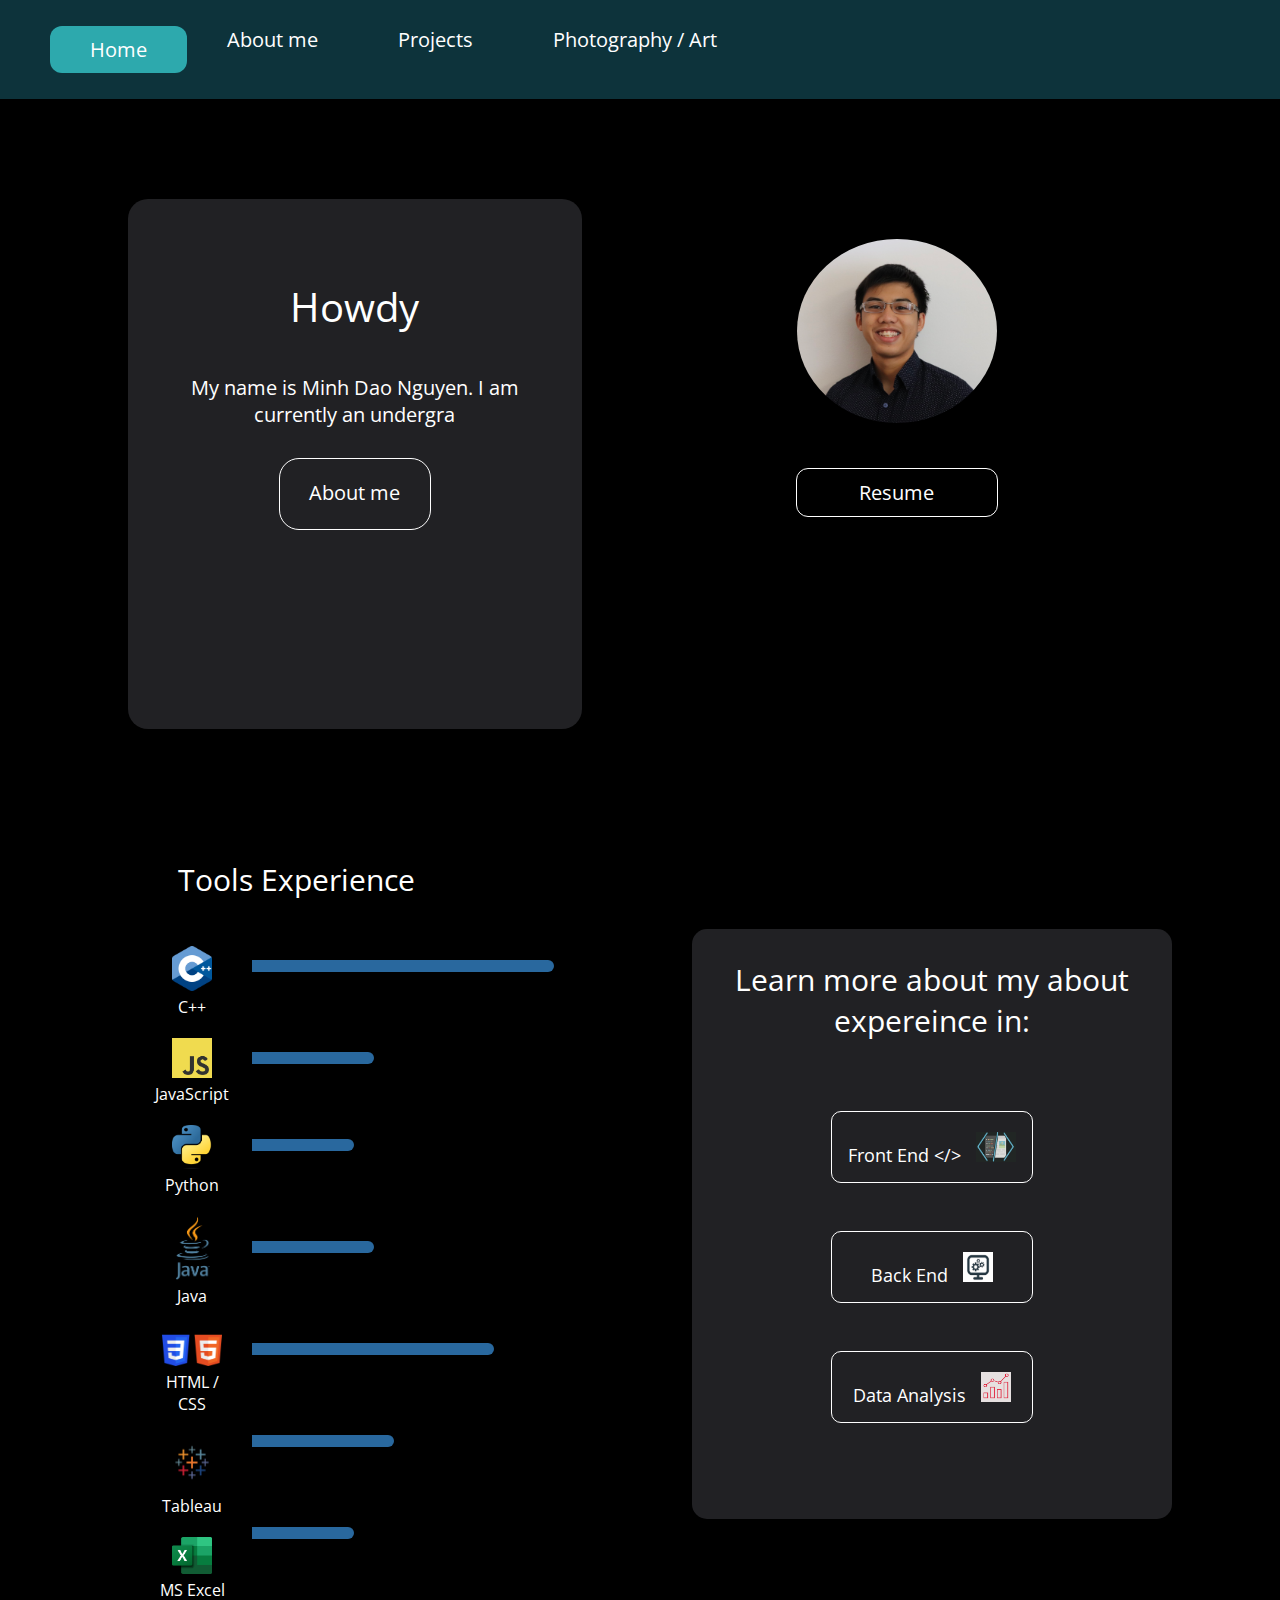
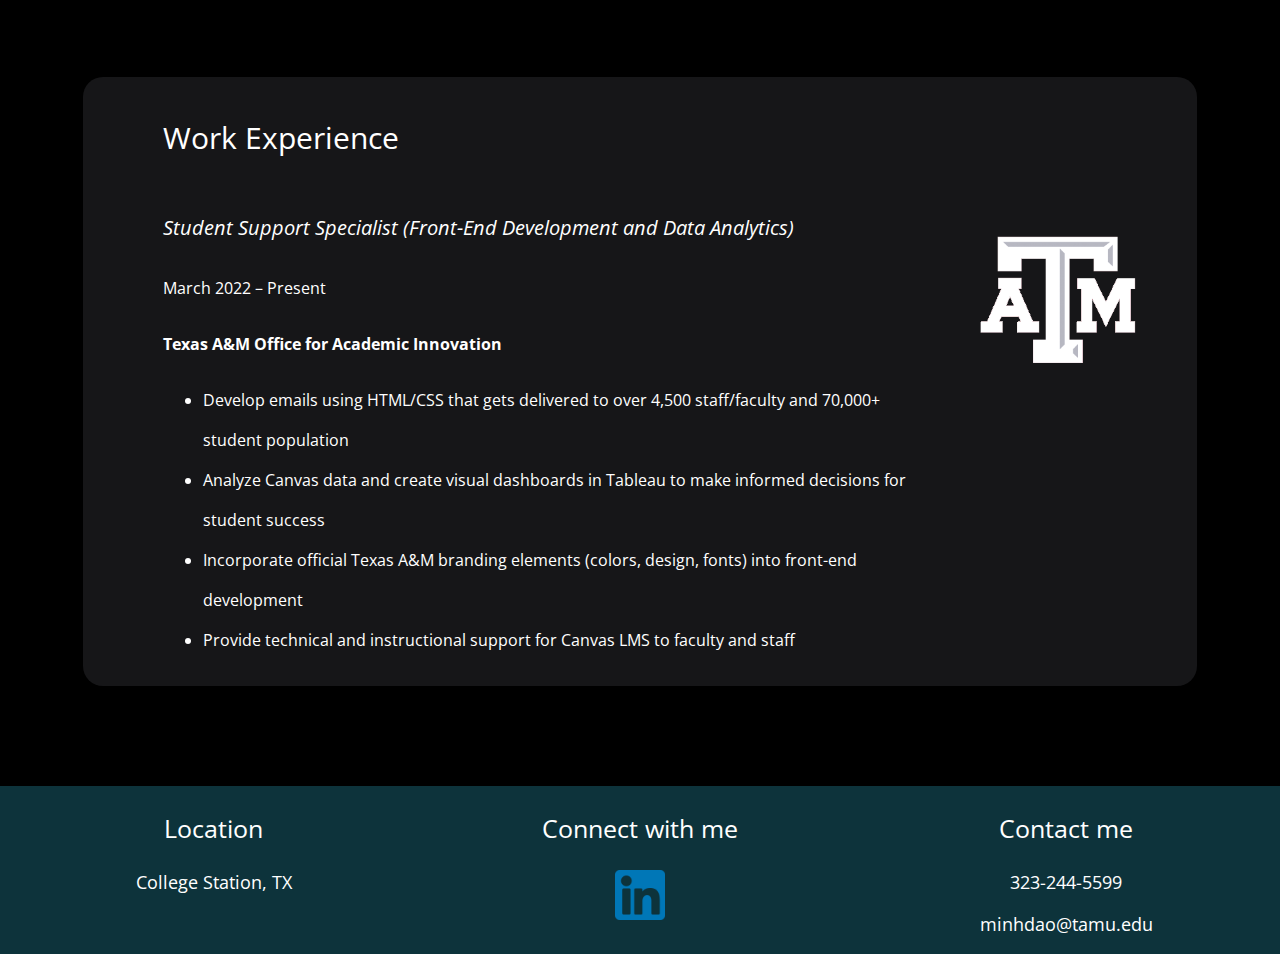
==== index.html @ d8e85e6c "big update" ====
<!DOCTYPE html>

<head>
    <link href='https://fonts.googleapis.com/css?family=Open Sans' rel='stylesheet'>
    <link rel="stylesheet" href="style.css">

</head>

<body onload="typeText()">
    <div id="nav-container">
        <nav id="navBar">
            <ul id="navLi-container">
                <li class="nav-li current-page"><a class="atr-style" href="">Home</a></li>
                <li class="nav-li"><a class="atr-style" href="About me/aboutME.html">About me</a></li>
                <li class="nav-li"><a class="atr-style" href="Projects/projects.html">Projects</a></li>
                <li class="nav-li"><a class="atr-style" href="Photography/gallery.html">Photography / Art</a></li>
            </ul>
        </nav>
    </div>
    <div class="empty-space">
    </div>
    <div id="bodyMain-container">
        <div class="center-div">
            <div id="aboutMe-container">
                <div class="aboutMe-cont1">
                    <div id="aboutMe-text">
                        <p class="title-style1 reveal-typeText">Howdy</p>
                        <p class="aboutMe-text reveal-typeText">My name is Minh Dao Nguyen. I am currently an
                            undergraduate
                            student at Texas A&M
                            University
                            studying Computer Science. I have a passion for building cool things and solving problems.
                        </p>
                    </div>
                    <div id="aboutMe-button-cont" class="reveal-afterTypeText">
                        <div id="aboutMe-button" class="reveal-afterTypeText">
                            <a class="reveal-afterTypeText aboutMe-link" href="About me/aboutME.html">
                                About me
                            </a>
                        </div>
                    </div>
                </div>
                <div class="aboutMe-cont2">
                    <img id="face-photo" src="logo/face-photo.png">
                    <div class="center-div">
                        <div id="resume-button-cont">
                            <a class="resume-button" href="Doc/Resume - Minh Dao Nguyen.pdf"> Resume</a>
                        </div>
                    </div>
                </div>
            </div>
        </div>

        <div class="empty-space">
        </div>

        <div id="skill-container">
            <div class="skill-cont1">
                <p id="skill-title" class="title-style2 reveal"> Tools Experience
                </p>
                <div id="lang-chart-cont">
                    <div id="logo-container">
                        <ul class="lang-list">
                            <li>
                                <div class="logo-cont reveal">
                                    <a>
                                        <img src="logo/c++-logo.png" id="cPlus-img" class="lang-logo "><br>
                                        C++
                                    </a>
                                </div>
                            </li>
                            <li>
                                <div class="logo-cont reveal">
                                    <a>
                                        <img src="logo/JS-logo.png" id="js-img" class="lang-logo">
                                        <br>
                                        JavaScript
                                    </a>
                                </div>
                            </li>
                            <li>
                                <div class="logo-cont reveal">
                                    <a>
                                        <img src="logo/python-logo.png" id="python-img" class="lang-logo">
                                        <br>
                                        Python
                                    </a>
                                </div>
                            </li>
                            <li>
                                <div class="logo-cont reveal">
                                    <a>
                                        <img src="logo/java-logo.png" id="java-img" class="lang-logo">
                                        <br>
                                        Java
                                    </a>
                                </div>
                            </li>
                            <li>
                                <div class="logo-cont reveal">
                                    <a>
                                        <img src="logo/web-logo.png" id="html-img" class="lang-logo">
                                        <br>
                                        HTML / CSS
                                    </a>
                                </div>
                            </li>
                            <li>
                                <div class="logo-cont reveal">
                                    <a>
                                        <img src="logo/tableau-logo.png" id="tableau-img" class="lang-logo">
                                        <br>
                                        Tableau
                                    </a>
                                </div>
                            </li>
                            <li>
                                <div class="logo-cont reveal">
                                    <a>
                                        <img src="logo/excel-logo.png" id="python-img" class="lang-logo">
                                        <br>
                                        MS Excel
                                    </a>
                                </div>
                            </li>
                        </ul>
                    </div>
                    <div id="chart-container" class="reveal">
                        <ul class="lang-list">
                            <li>
                                <div class="chart-cont" id="c-plus">

                                </div>
                            </li>
                            <li>
                                <div class="chart-cont " id="js">

                                </div>
                            </li>
                            <li>
                                <div class="chart-cont " id="python">

                                </div>
                            </li>
                            <li>
                                <div class="chart-cont " id="java">

                                </div>
                            </li>
                            <li>
                                <div class="chart-cont " id="web">

                                </div>
                            </li>
                            <li>
                                <div class="chart-cont " id="tableau">

                                </div>
                            </li>
                            <li>
                                <div class="chart-cont " id="excel">

                                </div>
                            </li>
                        </ul>
                    </div>
                </div>
            </div>
            <div class="skill-cont2">
                <p id="skill-title" class="title-style2 reveal"> Learn more about my about
                    <br>
                    expereince in:
                </p>
                <div class="skill-button-cont reveal">
                    <div class="skills-button">
                        <a id="frontEnd-button">
                            Front End &lt;/&gt;
                        </a>
                        <img src="logo/frontend-logo.png" class="button-img" id="front-end-button">
                    </div>
                </div>
                <div class="skill-button-cont reveal">
                    <div class="skills-button">
                        <a id="backEnd-button">
                            Back End
                        </a>
                        <img src="logo/backend-logo.png" class="button-img">
                    </div>
                </div>
                <div class="skill-button-cont reveal">
                    <div class="skills-button">
                        <a id="dataEnd-button">
                            Data Analysis
                        </a>
                        <img src="logo/data-logo.png" class="button-img">
                    </div>
                </div>
            </div>
        </div>
        <div class="center-div">
            <div id="experience-container">
                <p id="experience-title" class="title-style2 reveal-typeText"> Work Experience</p>
                <div id="experience1-cont" class="reveal">
                    <div id="experience1-text">
                        <p id="job-title"> <i>Student Support Specialist (Front-End Development and Data Analytics)</i>
                        </p>
                        <p> March 2022 – Present</p>
                        <p> <b>Texas A&M Office for Academic Innovation</b></p>
                        <ul>
                            <li>Develop emails using HTML/CSS that gets delivered to over 4,500 staff/faculty
                                and 70,000+ student population</li>
                            <li>Analyze Canvas data and create visual dashboards in Tableau to make
                                informed decisions for student success</li>
                            <li>Incorporate official Texas A&M branding elements (colors, design, fonts) into
                                front-end development</li>
                            <li>Provide technical and instructional support for Canvas LMS to faculty and staff</li>
                        </ul>
                    </div>
                    <div id="experience1-img">
                        <img id="tamuLogo-img" src="logo/tamu-logo.png">
                    </div>
                </div>

            </div>
        </div>
    </div>
    <div class="empty-space">
    </div>
    <div id="footer">
        <div id="footer-location">
            <div class="footer-cont">
                <p class="footer-title">
                    Location
                </p>
                <p class="footer-text">
                    College Station, TX
                </p>
            </div>
        </div>
        <div id="footer-social">
            <div class="footer-cont">
                <p class="footer-title">
                    Connect with me
                </p>
                <a href="https://www.linkedin.com/in/minhdaonguyen/">
                    <img src="logo/linkIn-logo.png" class="footer-logo">
                </a>
            </div>
        </div>
        <div id="footer-contact">
            <div class="footer-cont">
                <p class="footer-title"> Contact me</p>
                <p class="footer-text"> 323-244-5599</p>
                <p class="footer-text"> minhdao@tamu.edu</p>
            </div>
        </div>
    </div>
    <script src="script.js"></script>

</body>
---- style.css ----
body {
    margin: 0;
    padding: 0;
    text-align: center;
    font-family: 'Open Sans';
}

#navLi-container,
#navBar {
    display: flex;
    width: 100%;
}

#navLi-container {
    float: right;
}

.nav-li {
    padding-left: 40px;
    padding-right: 40px;
    list-style: none;
}
.atr-style {
    text-decoration: none;
    color: white;
    font-size: 20px;
}

#nav-container {
    background-color: #0d333b;
    padding: 10px;
}
.current-page{
    background-color: #2da9ad;
    border-radius: 12px;
    padding-top: 10px;
    padding-bottom: 10px;
}
#bodyMain-container{
    background-color: black;
}
#footer {
    display: flex;
    justify-content: center;
    background-color: #0d333b;
}

#footer-location,
#footer-social,
#footer-contact {
    width: 33.3%;
}
.center-div{
    display: flex;
    justify-content: center;
}
.footer-cont {
    display: block;
}

.footer-title {
    font-size: 25px;
    color: white;
}

.footer-text {
    font-size: 18px;
    color: white;
}
.footer-logo{
    width: 50px;
}
#aboutMe-container {
    display: flex;
    width: 80%;
}

.aboutMe-cont1, .aboutMe-cont2 {
    width: 45%;
    padding: 40px;
    color: white;
}
.aboutMe-cont1{
    background-color: #212124	;
    width: 400px;
    border-radius: 20px;
    margin-right: 60px;
    height: 450px;
}

#aboutMe-button-cont {
    width: 100%;
    display: flex;
    justify-content: center;
}

#aboutMe-text {
    display: block;
}
.aboutMe-link{
    text-decoration: none;
    color: white;
}
#face-photo{
    border-radius: 50%;
    width: 200px;
}
.title-style1 {
    font-size: 40px;
}

.title-style2 {
    font-size: 30px;
}

.aboutMe-text {
    font-size: 20px;
}
.resume-button{
    text-decoration: none;
    font-size: 20px;
    color: white;
    
}
#resume-button-cont{
    margin-top: 40px;
    border: 1px solid white;
    border-radius: 12px;
    width: 200px;
    padding-top: 10px;
    padding-bottom: 10px;
}
.empty-space {
    width: 100%;
    height: 100px;
    background-color: black;
}

#aboutMe-button {
    display: flex;
    justify-content: center;
    padding-top: 20px;
    margin: 10px;
    width: 150px;
    height: 50px;
    font-size: 20px;
    border: 1px solid white;
    color: white;
    border-radius: 20px;
    transition: all 0.5s;
}

#aboutMe-button:hover {
    background-color: #0d333b;
    color: green;
}

#skill-container {
    display: flex;
}

.skill-cont1, .skill-cont2 {
    width: 40%;
    padding: 40px;
    padding-top: 0;
    background-color: black;
    color: white;
    text-align: center;
    display: block;
}
.skill-cont2{
    border-radius: 15px;
    background-color: #212124;
    width: 400px;
    height: 550px;
    margin-top: 100px;
    margin-left: 100px;

}
#skill-title {
    width: 100%;
}

.skills-button {
    padding-top: 20px;
    padding-bottom: 50px;
    width: 200px;
    font-size: 18px;
    border-radius: 10px;
    border: 1px solid white;
    transition: all 0.3s ease-in;
}

.skills-button:hover {
    color: #430873;
    background-color: #107d59;
    font-weight: 500;
    font-size: 20px;
    
}

.skill-button-cont {
    display: flex;
    justify-content: center;
    width: 100%;
    height: 50px;
    margin-top: 70px;
    margin-bottom: 40px;
}
.button-img{
    margin-left: 10px;
    width: 30px;
    height: 30px;
}
#front-end-button{
    width: 40px;
}
#experience-container {
    padding: 10px;
    padding-left: 80px;
    background-color:#161618;
    color: white;
    text-align: left;
    display: block;
    width: 80%;
    border-radius: 20px;

}

#experience1-cont {
    font-size: 18px;
    line-height: 40px;
    display: flex;
}

#experience1-text {
    font-size: 16px;
}

#experience1-img {
    text-align: center;
    margin-left: 20px;
}

#job-title {
    font-size: 20px;
}

#logo-container,
#chart-container {
    padding-top: 0px;
}

#tamuLogo-img {
    width: 250px;
}

#cPlus-img,
#js-img,
#python-img {
    width: 40px;
}

#java-img {
    width: 35px;
}

#html-img {
    width: 60px;
}
#tableau-img{
    width: 80px;
}
#excel-img{
    width: 30px;
}
.lang-logo {
    padding: 0px;
}

.reveal {
    transition: 0.4s;
}
.reveal.hidden {
    opacity: 0;
    visibility: hidden;
}

.reveal::after {
    content: '';
    display: block;
}

.lang-list {
    list-style: none;
    padding: 0;
    padding-left: 10px;
}

.logo-cont {
    padding-bottom: 20px;
}

#lang-chart-cont {
    display: flex;
    justify-content: left;
    padding-left: 20%;
}

.chart-cont {
    width: 300px;
    height: 10px;
    background-color: #29689e;
    padding: 1px;
    margin-top: 30px;
    margin-bottom: 80px;
    margin-left: 10px;
    border-top-right-radius: 10px;
    border-bottom-right-radius: 10px;
    transition: all 0.5 ease-in;
}
#c-plus{
    width: 300px;
}
#js{
    width: 120px;
    margin-bottom: 75px;
}
#python{
    width: 100px;
    margin-bottom: 90px;
    
}
#java{
    width: 120px;
    margin-bottom: 90px;
}
#web{
    width: 240px;
}
#tableau{
    width: 140px;
}
#excel{
    width: 100px;
}
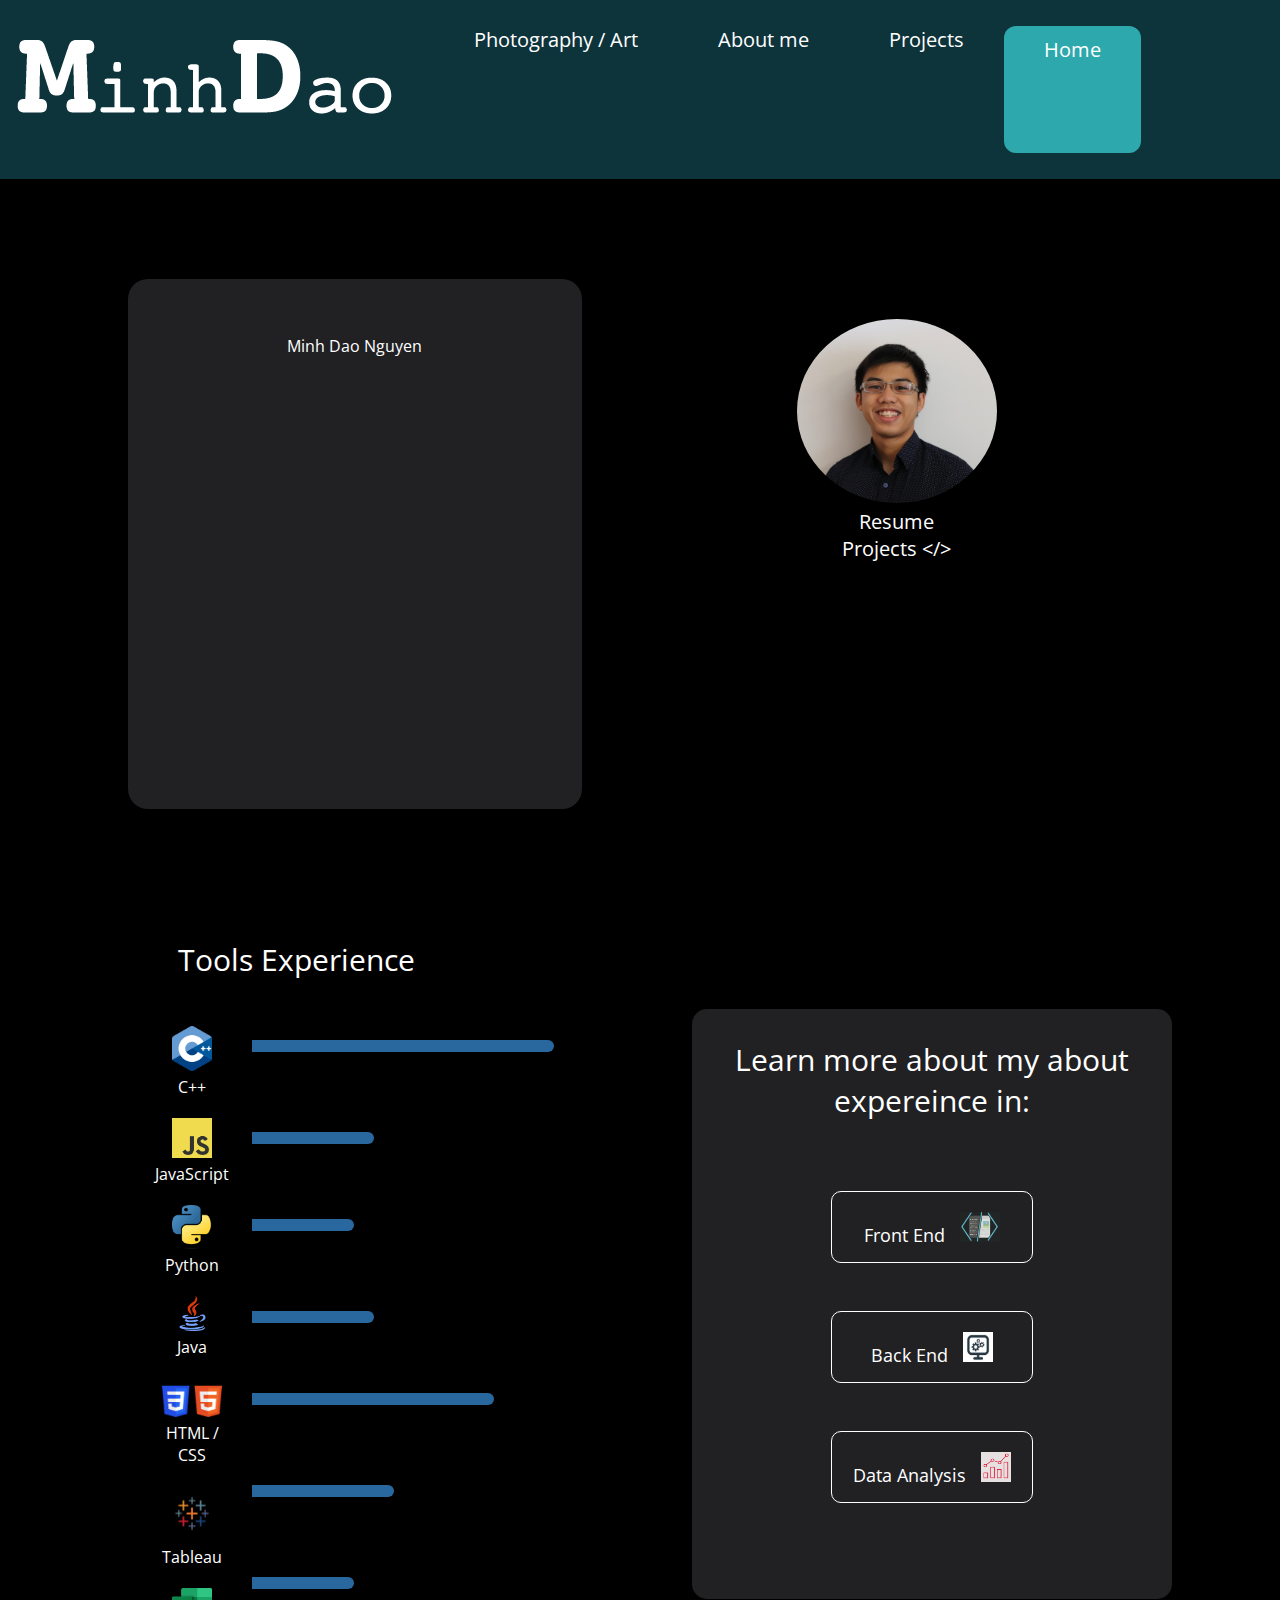
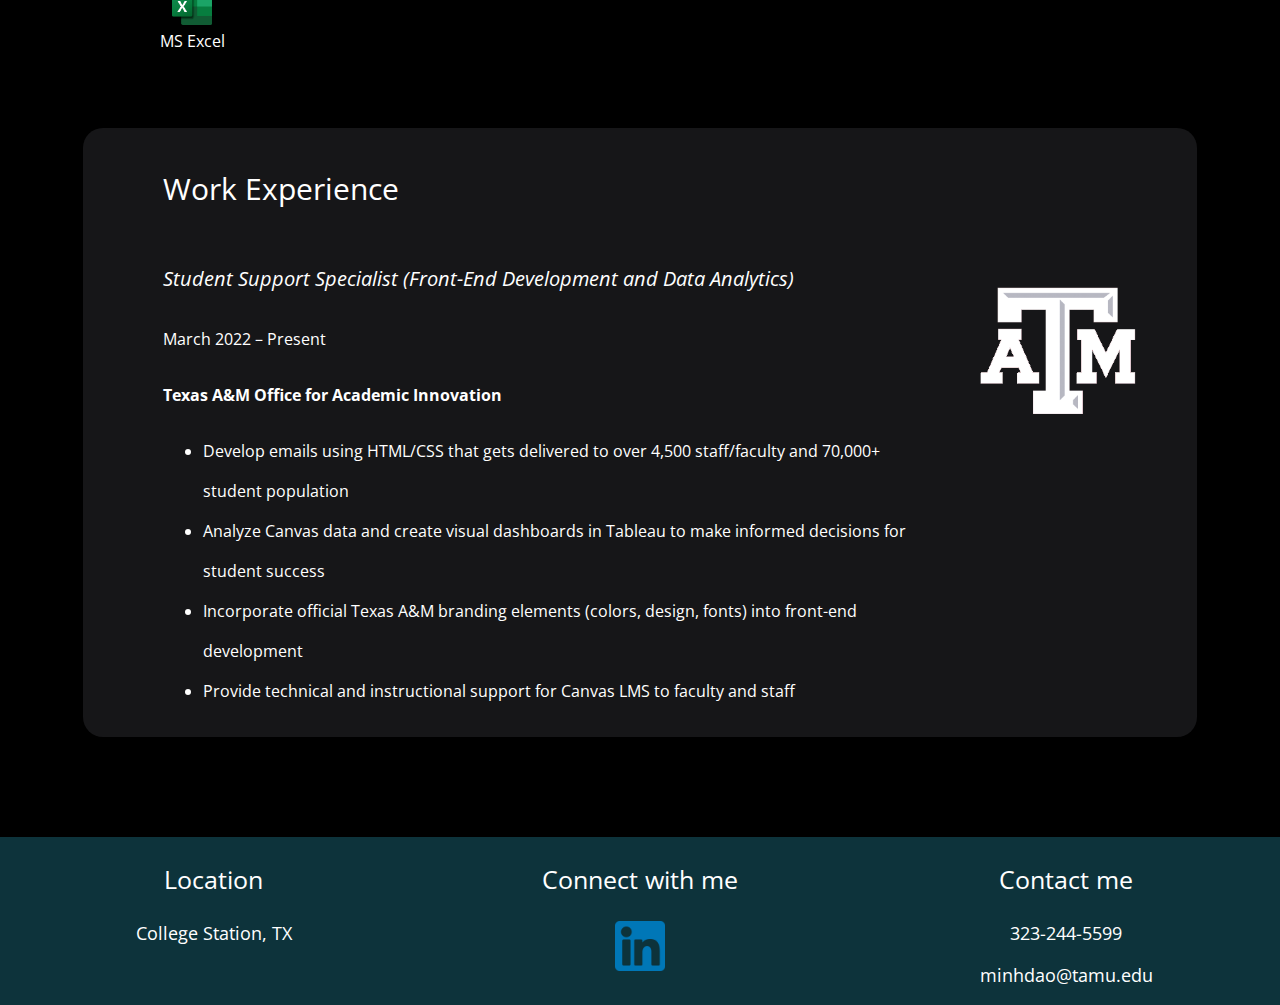
==== commit be947c3e: "Big Update" ====
--- a/index.html
+++ b/index.html
@@ -9,11 +9,14 @@
 <body onload="typeText()">
     <div id="nav-container">
         <nav id="navBar">
+            <div id="nameLogo-cont">
+                <img id="nameLogo-img" src="logo/name-logo.png">
+            </div>
             <ul id="navLi-container">
-                <li class="nav-li current-page"><a class="atr-style" href="">Home</a></li>
+                <li class="nav-li"><a class="atr-style" href="Photography/gallery.html">Photography / Art</a></li>
                 <li class="nav-li"><a class="atr-style" href="About me/aboutME.html">About me</a></li>
                 <li class="nav-li"><a class="atr-style" href="Projects/projects.html">Projects</a></li>
-                <li class="nav-li"><a class="atr-style" href="Photography/gallery.html">Photography / Art</a></li>
+                <li class="nav-li current-page"><a class="atr-style" href="">Home</a></li>
             </ul>
         </nav>
     </div>
@@ -24,27 +27,33 @@
             <div id="aboutMe-container">
                 <div class="aboutMe-cont1">
                     <div id="aboutMe-text">
-                        <p class="title-style1 reveal-typeText">Howdy</p>
-                        <p class="aboutMe-text reveal-typeText">My name is Minh Dao Nguyen. I am currently an
-                            undergraduate
-                            student at Texas A&M
-                            University
-                            studying Computer Science. I have a passion for building cool things and solving problems.
-                        </p>
-                    </div>
-                    <div id="aboutMe-button-cont" class="reveal-afterTypeText">
-                        <div id="aboutMe-button" class="reveal-afterTypeText">
-                            <a class="reveal-afterTypeText aboutMe-link" href="About me/aboutME.html">
-                                About me
+                        <p class="name-text reveal-typeText">Minh Dao Nguyen</p>
+                            <p class="reveal-typeText aboutMe-text">
+                                Texas A&M Computer Science
+                            </p>
+                            <p class="reveal-typeText aboutMe-text">
+                                Software Engineer
+                            </p>
+                            <p class="reveal-typeText aboutMe-text">
+                                Full Stack Developer
+                            </p>
+                            <p class="reveal-typeText aboutMe-text">
+                                Tools: C++, JavaScript, Tableau, HTML/CSS, Python, Java, MS Excel. 
+                            </p>
+                    </div>
+                </div>
+                <div class="aboutMe-cont2">
+                    <img id="face-photo" src="logo/face-photo.png" class="reveal-after-typeText">
+                    <div class="center-div">
+                        <div class="reveal-after-typeText resume-button-cont border-reveal">
+                            <a class="resume-button reveal-after-typeText" href="Doc/Resume - Minh Dao Nguyen.pdf"> Resume </a>
+                        </div>
+                    </div>
+                    <div class="center-div">
+                        <div class="reveal-after-typeText resume-button-cont border-reveal">
+                            <a class="reveal-after-typeText resume-button" href="Projects/projects.html">
+                                Projects &lt;/&gt;
                             </a>
-                        </div>
-                    </div>
-                </div>
-                <div class="aboutMe-cont2">
-                    <img id="face-photo" src="logo/face-photo.png">
-                    <div class="center-div">
-                        <div id="resume-button-cont">
-                            <a class="resume-button" href="Doc/Resume - Minh Dao Nguyen.pdf"> Resume</a>
                         </div>
                     </div>
                 </div>
@@ -174,7 +183,7 @@
                 <div class="skill-button-cont reveal">
                     <div class="skills-button">
                         <a id="frontEnd-button">
-                            Front End &lt;/&gt;
+                            Front End 
                         </a>
                         <img src="logo/frontend-logo.png" class="button-img" id="front-end-button">
                     </div>
--- a/style.css
+++ b/style.css
@@ -328,12 +328,11 @@
 }
 #python{
     width: 100px;
-    margin-bottom: 90px;
-    
+
 }
 #java{
     width: 120px;
-    margin-bottom: 90px;
+    margin-bottom: 70px;
 }
 #web{
     width: 240px;
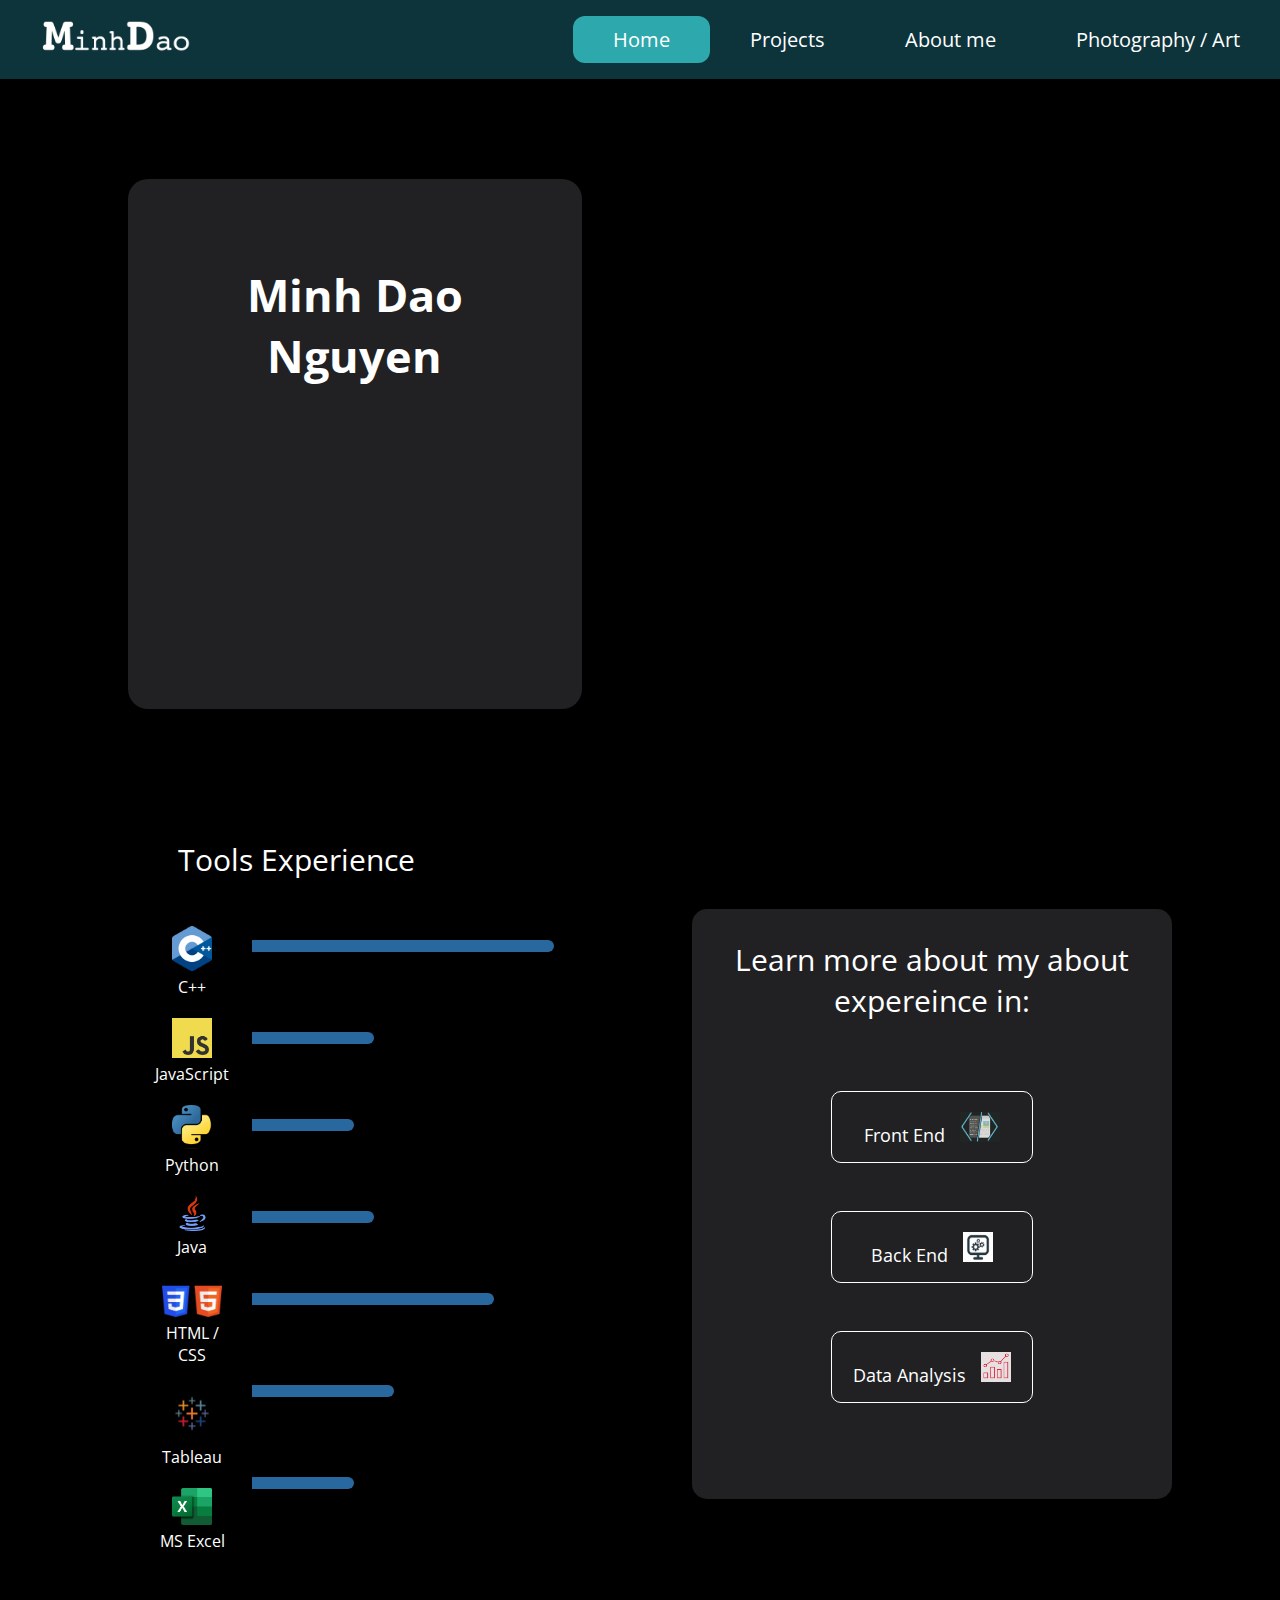
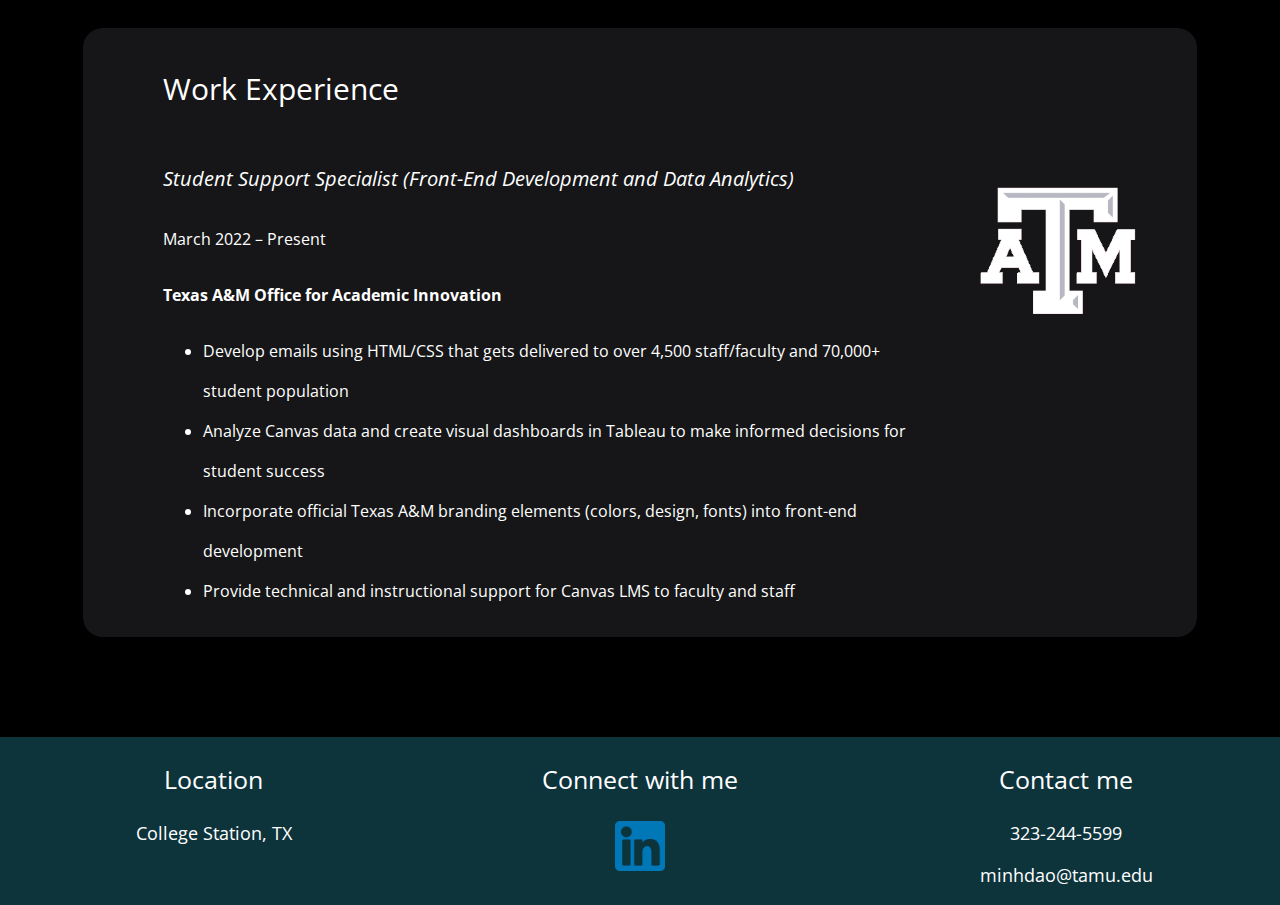
==== commit 95f2e257: "experience with different area" ====
--- a/index.html
+++ b/index.html
@@ -181,28 +181,21 @@
                     expereince in:
                 </p>
                 <div class="skill-button-cont reveal">
-                    <div class="skills-button">
-                        <a id="frontEnd-button">
-                            Front End 
+                        <a  class="skills-button" id="frontEnd-button" href="Experience/Front-end.html">
+                            Front End <img src="logo/frontend-logo.png" class="button-img" id="front-end-button">
                         </a>
-                        <img src="logo/frontend-logo.png" class="button-img" id="front-end-button">
-                    </div>
+                        
                 </div>
                 <div class="skill-button-cont reveal">
-                    <div class="skills-button">
-                        <a id="backEnd-button">
-                            Back End
+                        <a id="backEnd-button" class="skills-button" href="Experience/Back-end.html">
+                            Back End <img src="logo/backend-logo.png" class="button-img">
                         </a>
-                        <img src="logo/backend-logo.png" class="button-img">
-                    </div>
+                        
                 </div>
                 <div class="skill-button-cont reveal">
-                    <div class="skills-button">
-                        <a id="dataEnd-button">
-                            Data Analysis
+                        <a id="dataEnd-button" class="skills-button" href="Experience/Data-analysis.html">
+                            Data Analysis <img src="logo/data-logo.png" class="button-img">
                         </a>
-                        <img src="logo/data-logo.png" class="button-img">
-                    </div>
                 </div>
             </div>
         </div>
--- a/style.css
+++ b/style.css
@@ -4,18 +4,17 @@
     text-align: center;
     font-family: 'Open Sans';
 }
-
 #navLi-container,
 #navBar {
     display: flex;
-    width: 100%;
-}
-
+    flex-direction: row;
+    width: 100%;
+}
 #navLi-container {
-    float: right;
-}
-
+    flex-direction: row-reverse;
+}
 .nav-li {
+    padding: 10px;
     padding-left: 40px;
     padding-right: 40px;
     list-style: none;
@@ -25,10 +24,13 @@
     color: white;
     font-size: 20px;
 }
-
 #nav-container {
     background-color: #0d333b;
-    padding: 10px;
+}
+#nameLogo-img{
+    width: 150px;
+    margin-top: 10px;
+    margin-left: 40px;
 }
 .current-page{
     background-color: #2da9ad;
@@ -88,18 +90,36 @@
     height: 450px;
 }
 
-#aboutMe-button-cont {
-    width: 100%;
-    display: flex;
-    justify-content: center;
-}
-
-#aboutMe-text {
-    display: block;
-}
+.aboutMe-button-cont {
+    width: 100%;
+    display: flex;
+    justify-content: center;
+}
+.name-text{
+    font-size: 45px;
+    font-weight: bold;
+}
+.aboutMe-text {
+    display: block;
+    font-size: 45px;
+    margin-bottom: 50px;
+    margin-top: 10px;
+    
+}
+.reveal-after-typeText{
+    display: none;
+    border: 0 !important;
+}
+.border-reveal{
+    border: 1px solid white; 
+    border-radius: 12px;
+}
+
 .aboutMe-link{
     text-decoration: none;
     color: white;
+    transition: all 0.5s ease-in;
+
 }
 #face-photo{
     border-radius: 50%;
@@ -120,40 +140,30 @@
     text-decoration: none;
     font-size: 20px;
     color: white;
+    padding: 20px;
     
 }
-#resume-button-cont{
-    margin-top: 40px;
-    border: 1px solid white;
+.resume-button:hover{
+    background-color: #0d333b;
+    color: green;
+}
+.resume-button-cont{
+    display: flex;
+    justify-content: center;
+    margin-top: 20px;
     border-radius: 12px;
     width: 200px;
-    padding-top: 10px;
-    padding-bottom: 10px;
-}
+    height: 70px;
+    padding: 20px;
+
+}
+
 .empty-space {
     width: 100%;
     height: 100px;
     background-color: black;
 }
 
-#aboutMe-button {
-    display: flex;
-    justify-content: center;
-    padding-top: 20px;
-    margin: 10px;
-    width: 150px;
-    height: 50px;
-    font-size: 20px;
-    border: 1px solid white;
-    color: white;
-    border-radius: 20px;
-    transition: all 0.5s;
-}
-
-#aboutMe-button:hover {
-    background-color: #0d333b;
-    color: green;
-}
 
 #skill-container {
     display: flex;
@@ -189,6 +199,8 @@
     border-radius: 10px;
     border: 1px solid white;
     transition: all 0.3s ease-in;
+    text-decoration: none;
+    color: white;
 }
 
 .skills-button:hover {
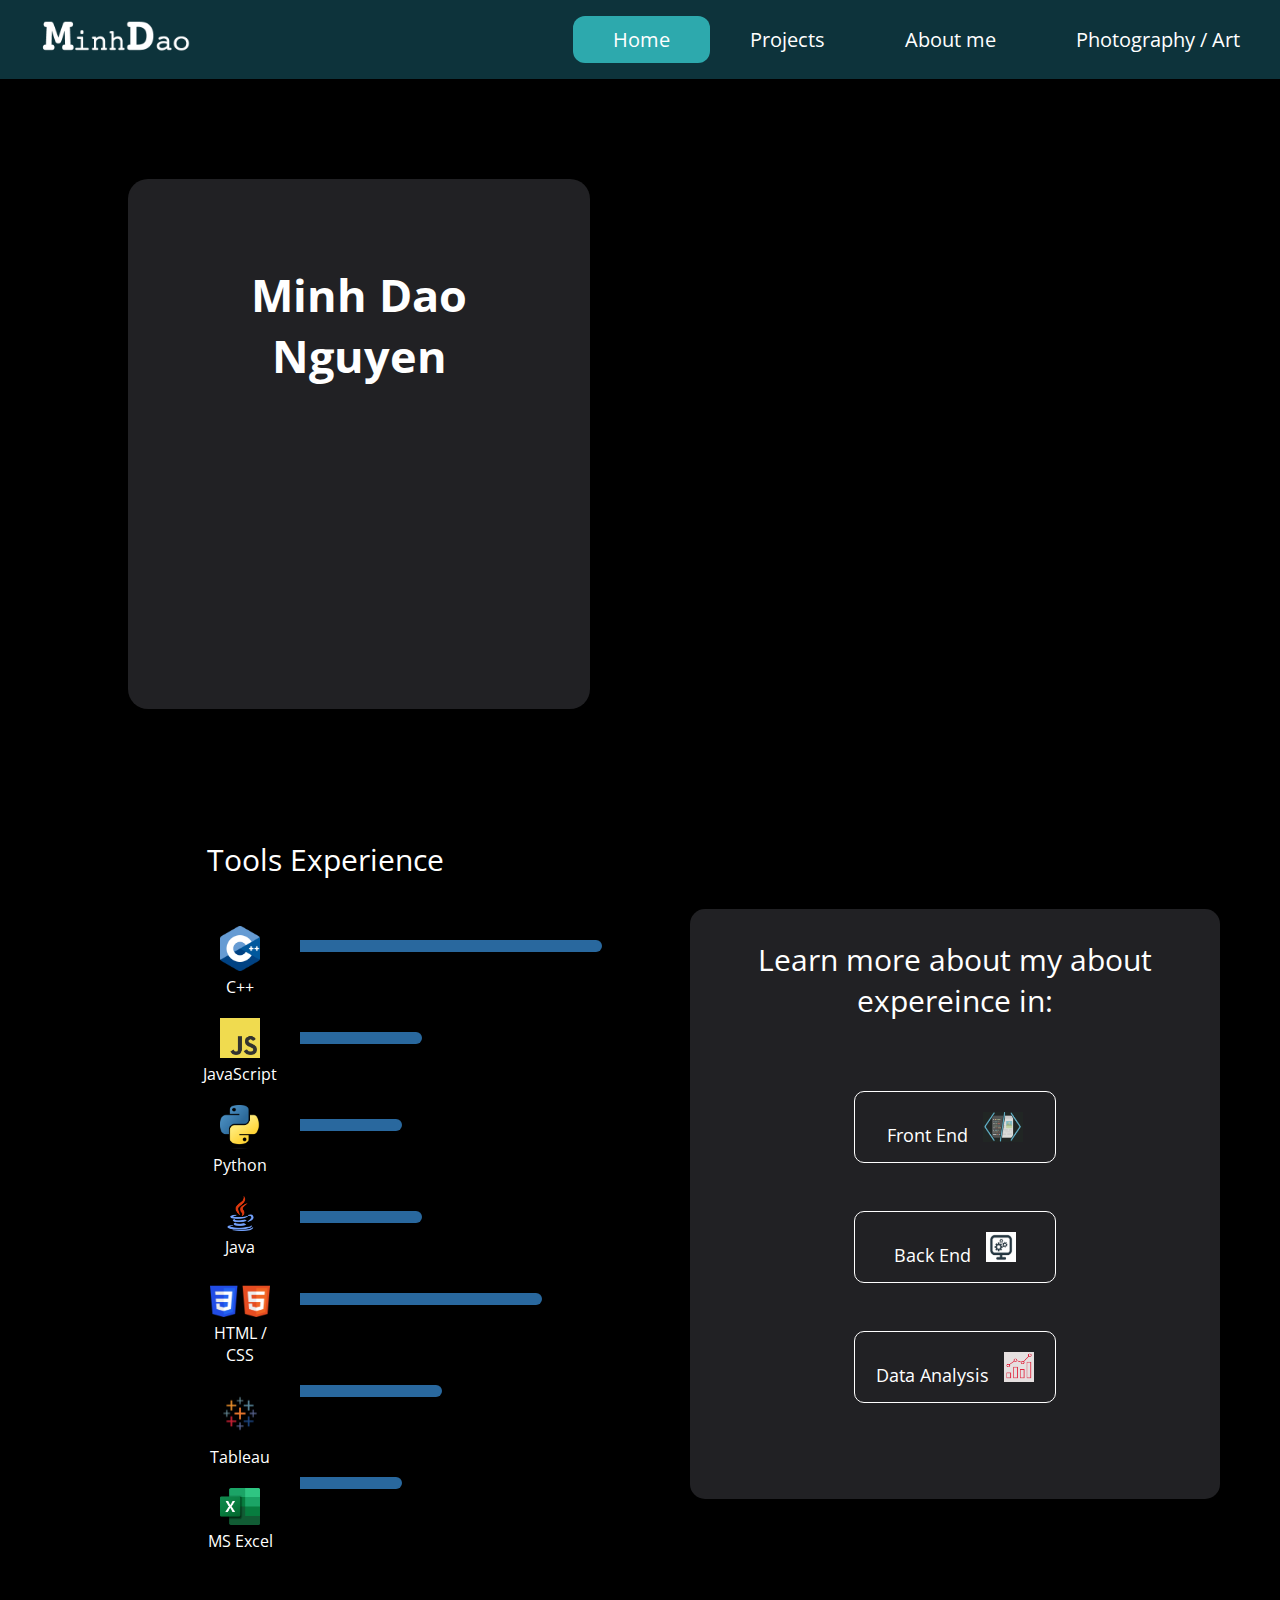
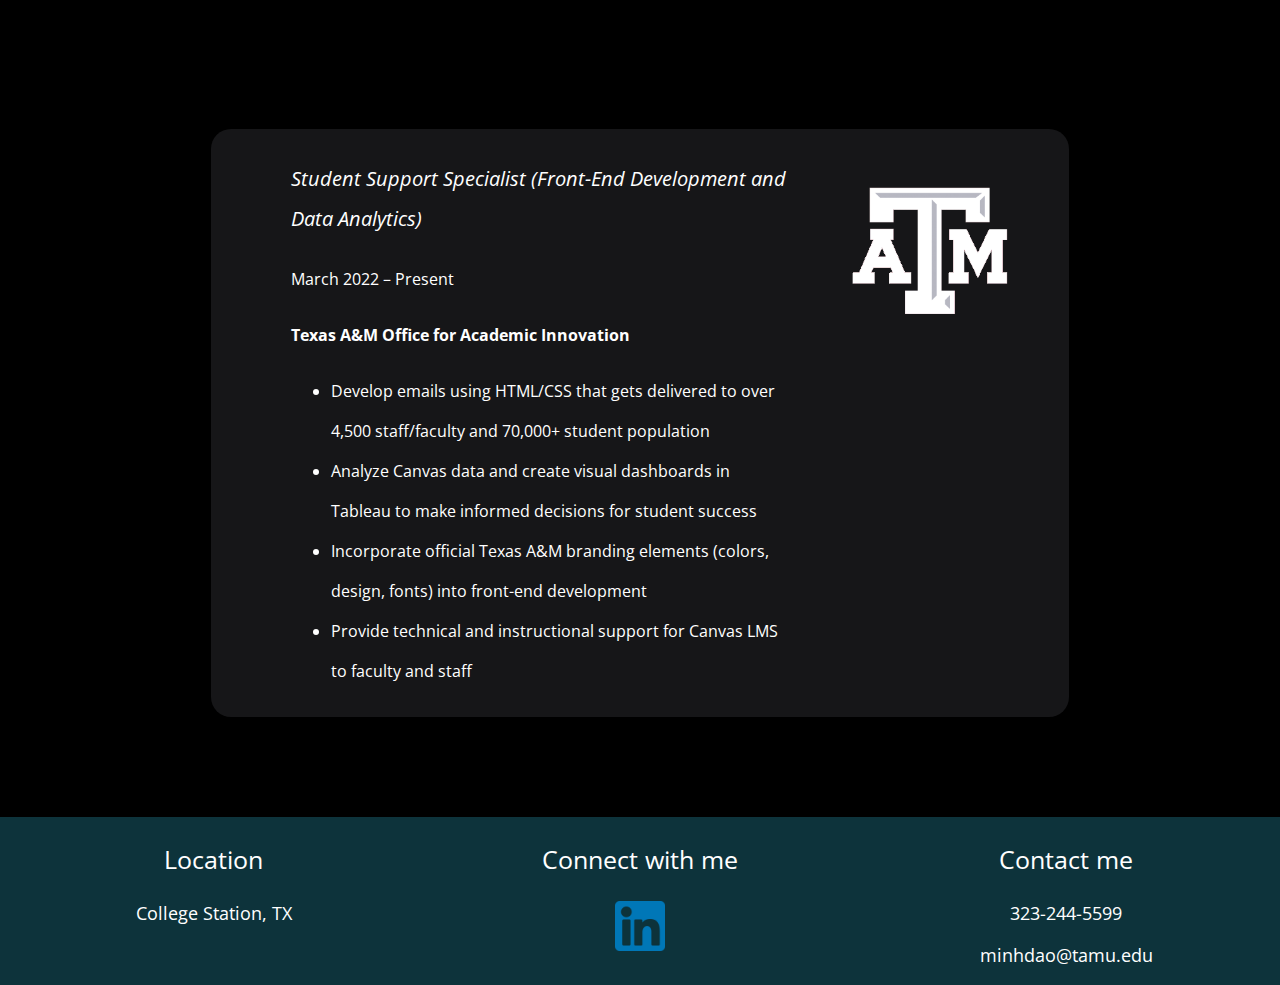
==== commit c80d4791: "update" ====
--- a/index.html
+++ b/index.html
@@ -62,7 +62,7 @@
 
         <div class="empty-space">
         </div>
-
+        
         <div id="skill-container">
             <div class="skill-cont1">
                 <p id="skill-title" class="title-style2 reveal"> Tools Experience
@@ -199,9 +199,9 @@
                 </div>
             </div>
         </div>
+        <p id="experience-title" class="title-style2 reveal-typeText"> Work Experience</p>
         <div class="center-div">
             <div id="experience-container">
-                <p id="experience-title" class="title-style2 reveal-typeText"> Work Experience</p>
                 <div id="experience1-cont" class="reveal">
                     <div id="experience1-text">
                         <p id="job-title"> <i>Student Support Specialist (Front-End Development and Data Analytics)</i>
--- a/style.css
+++ b/style.css
@@ -74,20 +74,20 @@
 }
 #aboutMe-container {
     display: flex;
+    justify-content: center;
     width: 80%;
 }
 
 .aboutMe-cont1, .aboutMe-cont2 {
-    width: 45%;
+    width: 450px;
     padding: 40px;
     color: white;
 }
 .aboutMe-cont1{
     background-color: #212124	;
-    width: 400px;
     border-radius: 20px;
-    margin-right: 60px;
     height: 450px;
+    margin-right: 100px;
 }
 
 .aboutMe-button-cont {
@@ -167,10 +167,12 @@
 
 #skill-container {
     display: flex;
+    justify-content: center;
+    transform: translateX(50%), translateY(50%);
 }
 
 .skill-cont1, .skill-cont2 {
-    width: 40%;
+    width: 450px;
     padding: 40px;
     padding-top: 0;
     background-color: black;
@@ -181,7 +183,7 @@
 .skill-cont2{
     border-radius: 15px;
     background-color: #212124;
-    width: 400px;
+    width: 450px;
     height: 550px;
     margin-top: 100px;
     margin-left: 100px;
@@ -233,8 +235,8 @@
     background-color:#161618;
     color: white;
     text-align: left;
-    display: block;
-    width: 80%;
+    display: flex;
+    width: 60%;
     border-radius: 20px;
 
 }
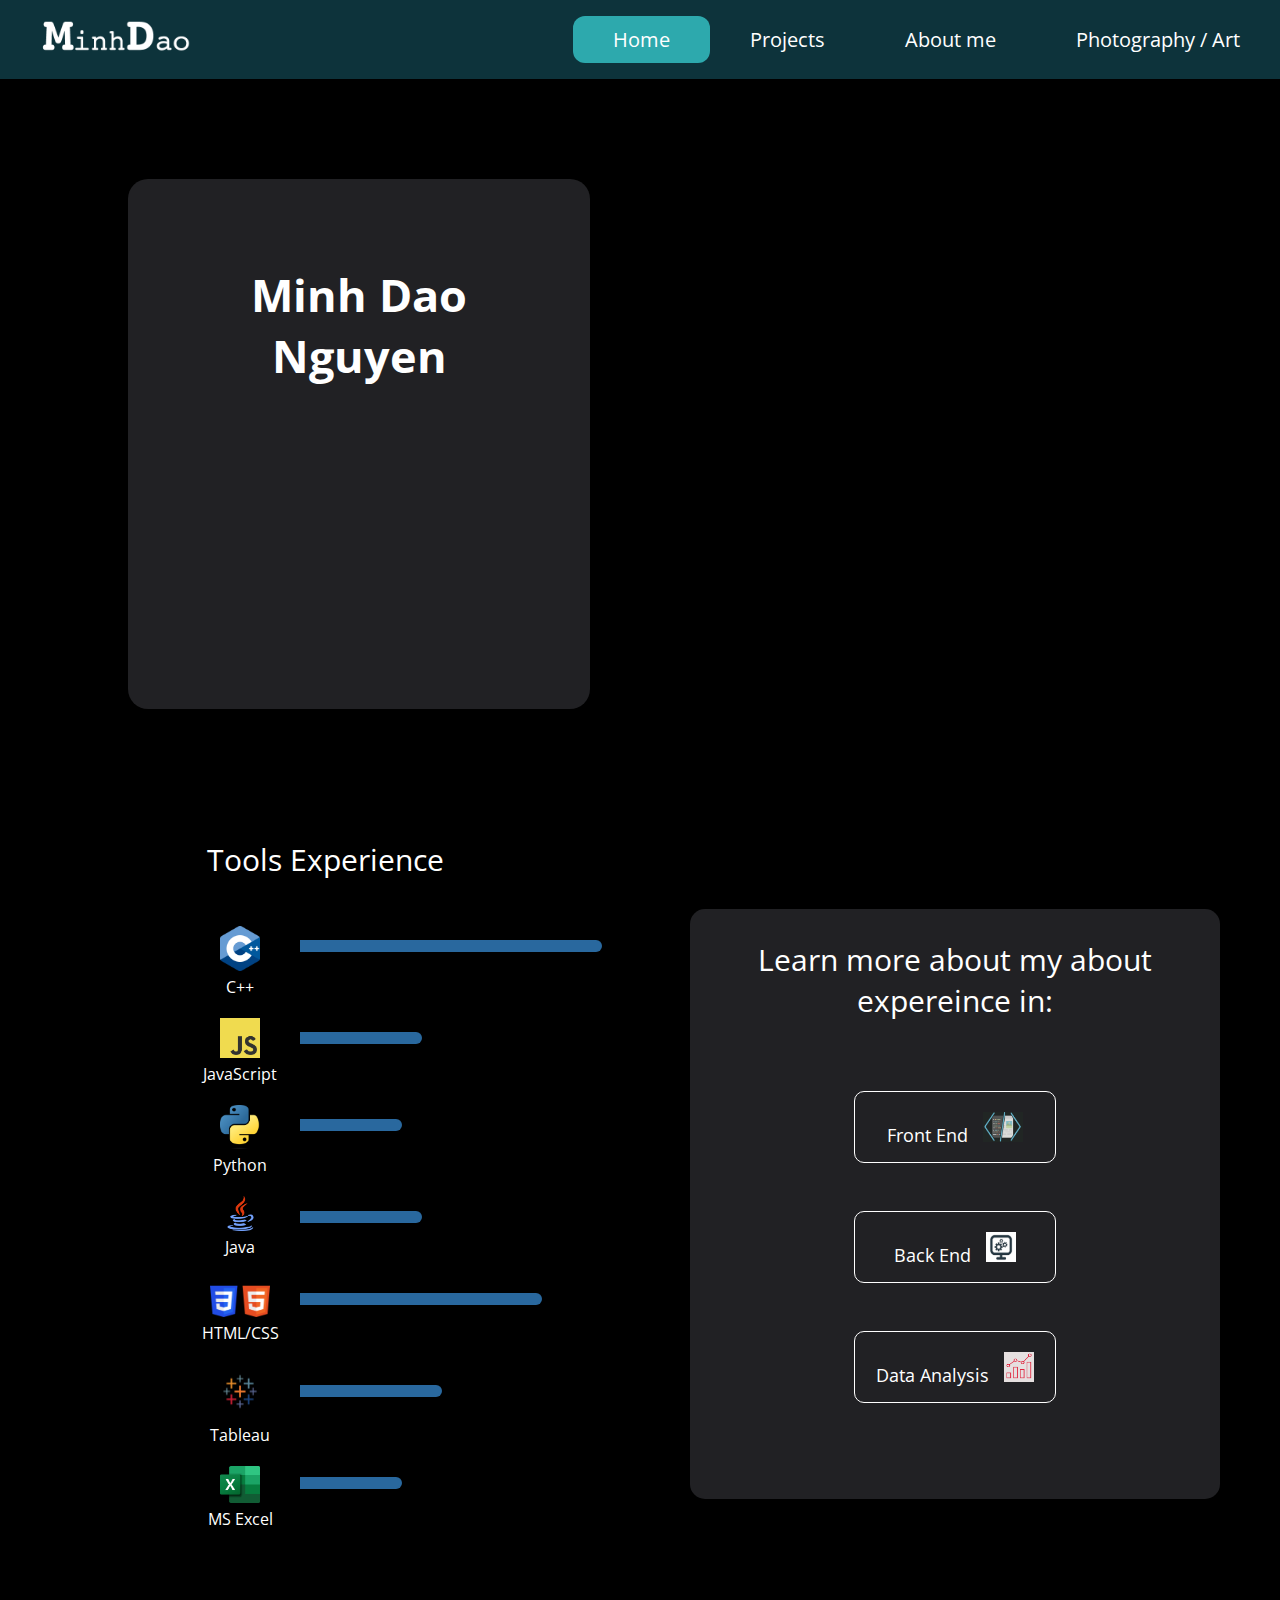
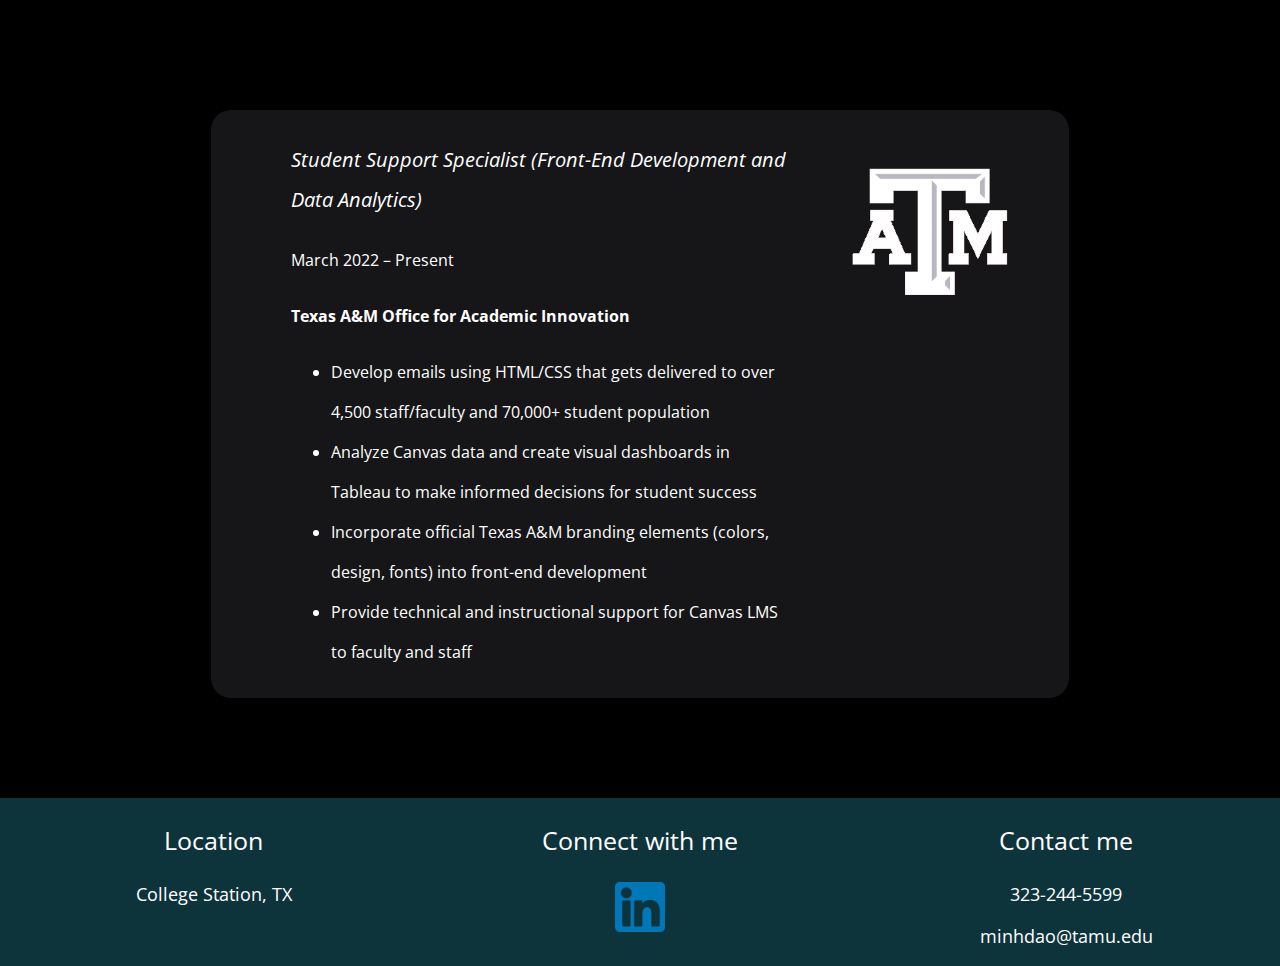
==== commit 95a309a1: "Update on projects page" ====
--- a/index.html
+++ b/index.html
@@ -43,7 +43,7 @@
                     </div>
                 </div>
                 <div class="aboutMe-cont2">
-                    <img id="face-photo" src="logo/face-photo.png" class="reveal-after-typeText">
+                    <img id="face-photo" src="Doc/face-photo.png" class="reveal-after-typeText">
                     <div class="center-div">
                         <div class="reveal-after-typeText resume-button-cont border-reveal">
                             <a class="resume-button reveal-after-typeText" href="Doc/Resume - Minh Dao Nguyen.pdf"> Resume </a>
@@ -110,7 +110,7 @@
                                     <a>
                                         <img src="logo/web-logo.png" id="html-img" class="lang-logo">
                                         <br>
-                                        HTML / CSS
+                                        HTML/CSS
                                     </a>
                                 </div>
                             </li>
--- a/style.css
+++ b/style.css
@@ -141,10 +141,12 @@
     font-size: 20px;
     color: white;
     padding: 20px;
+    transition: all 0.5s ease;
     
 }
 .resume-button:hover{
     background-color: #0d333b;
+    font-size: 24px;
     color: green;
 }
 .resume-button-cont{
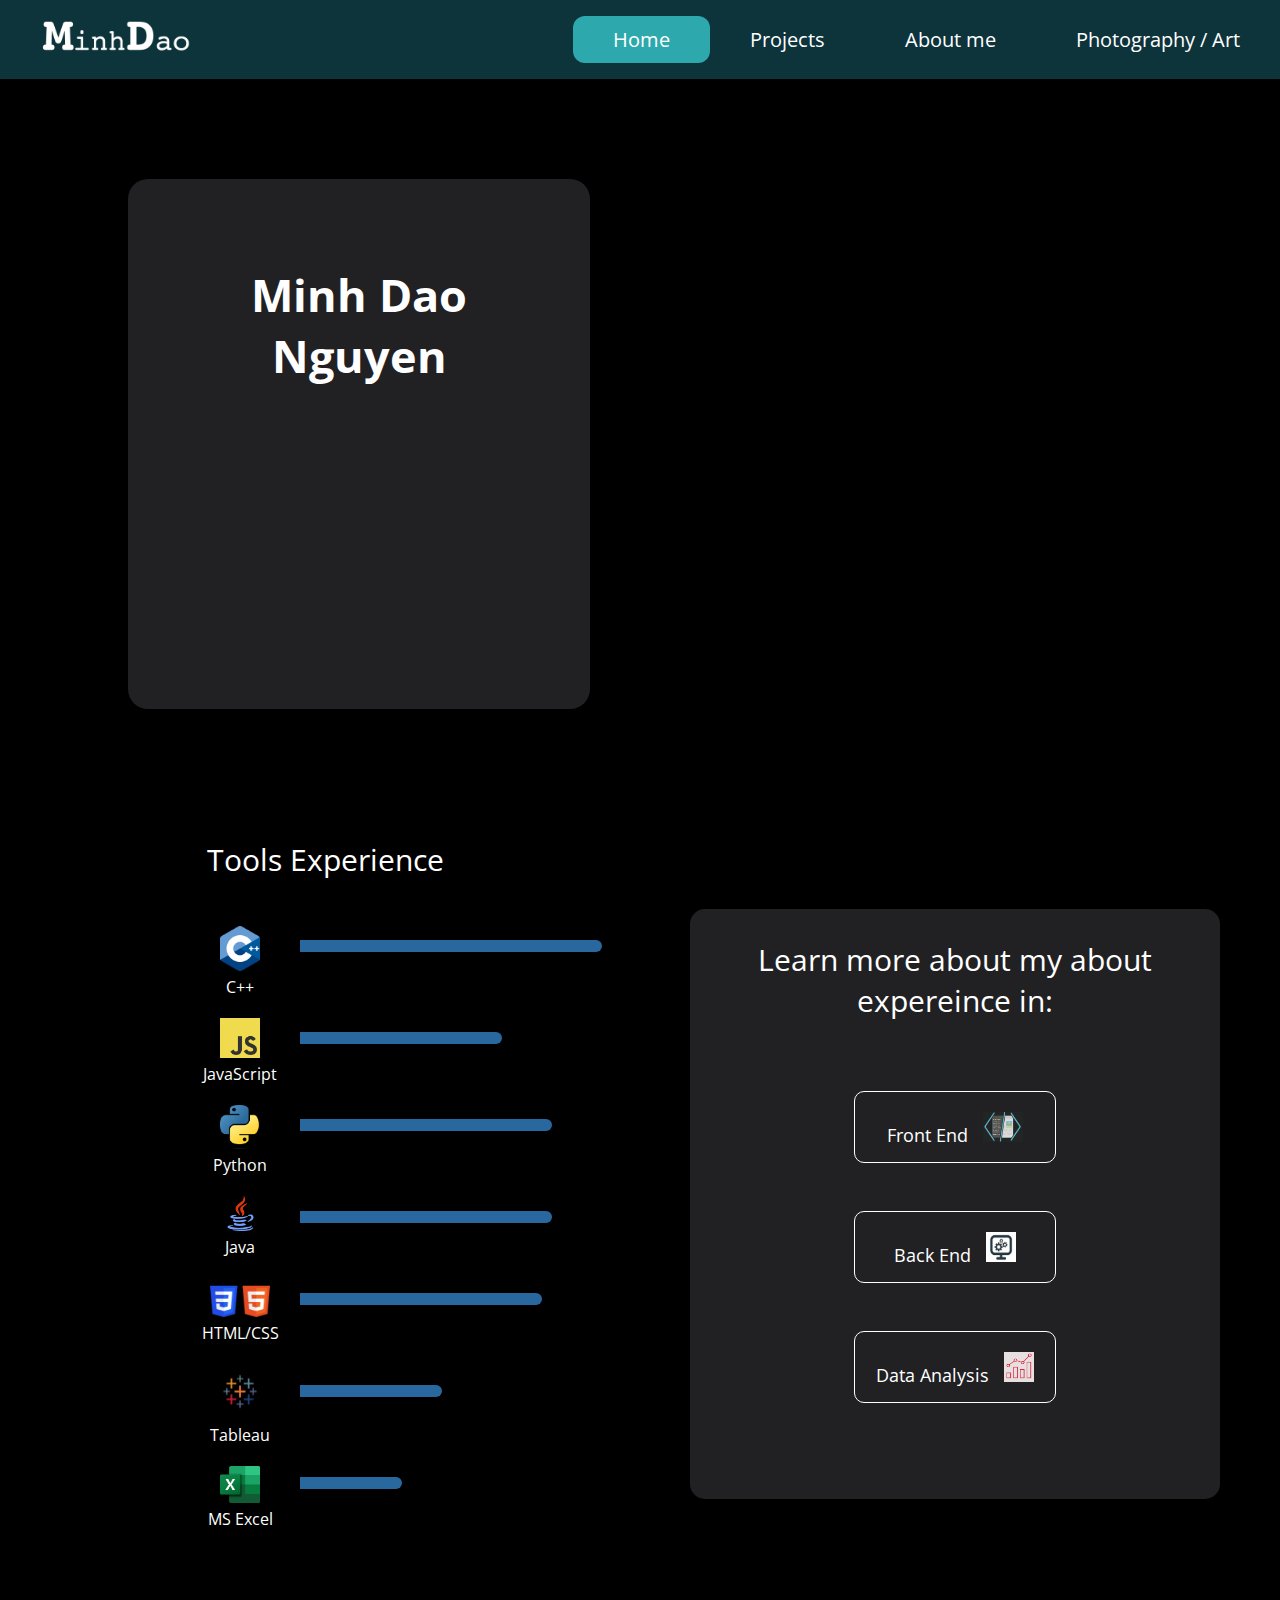
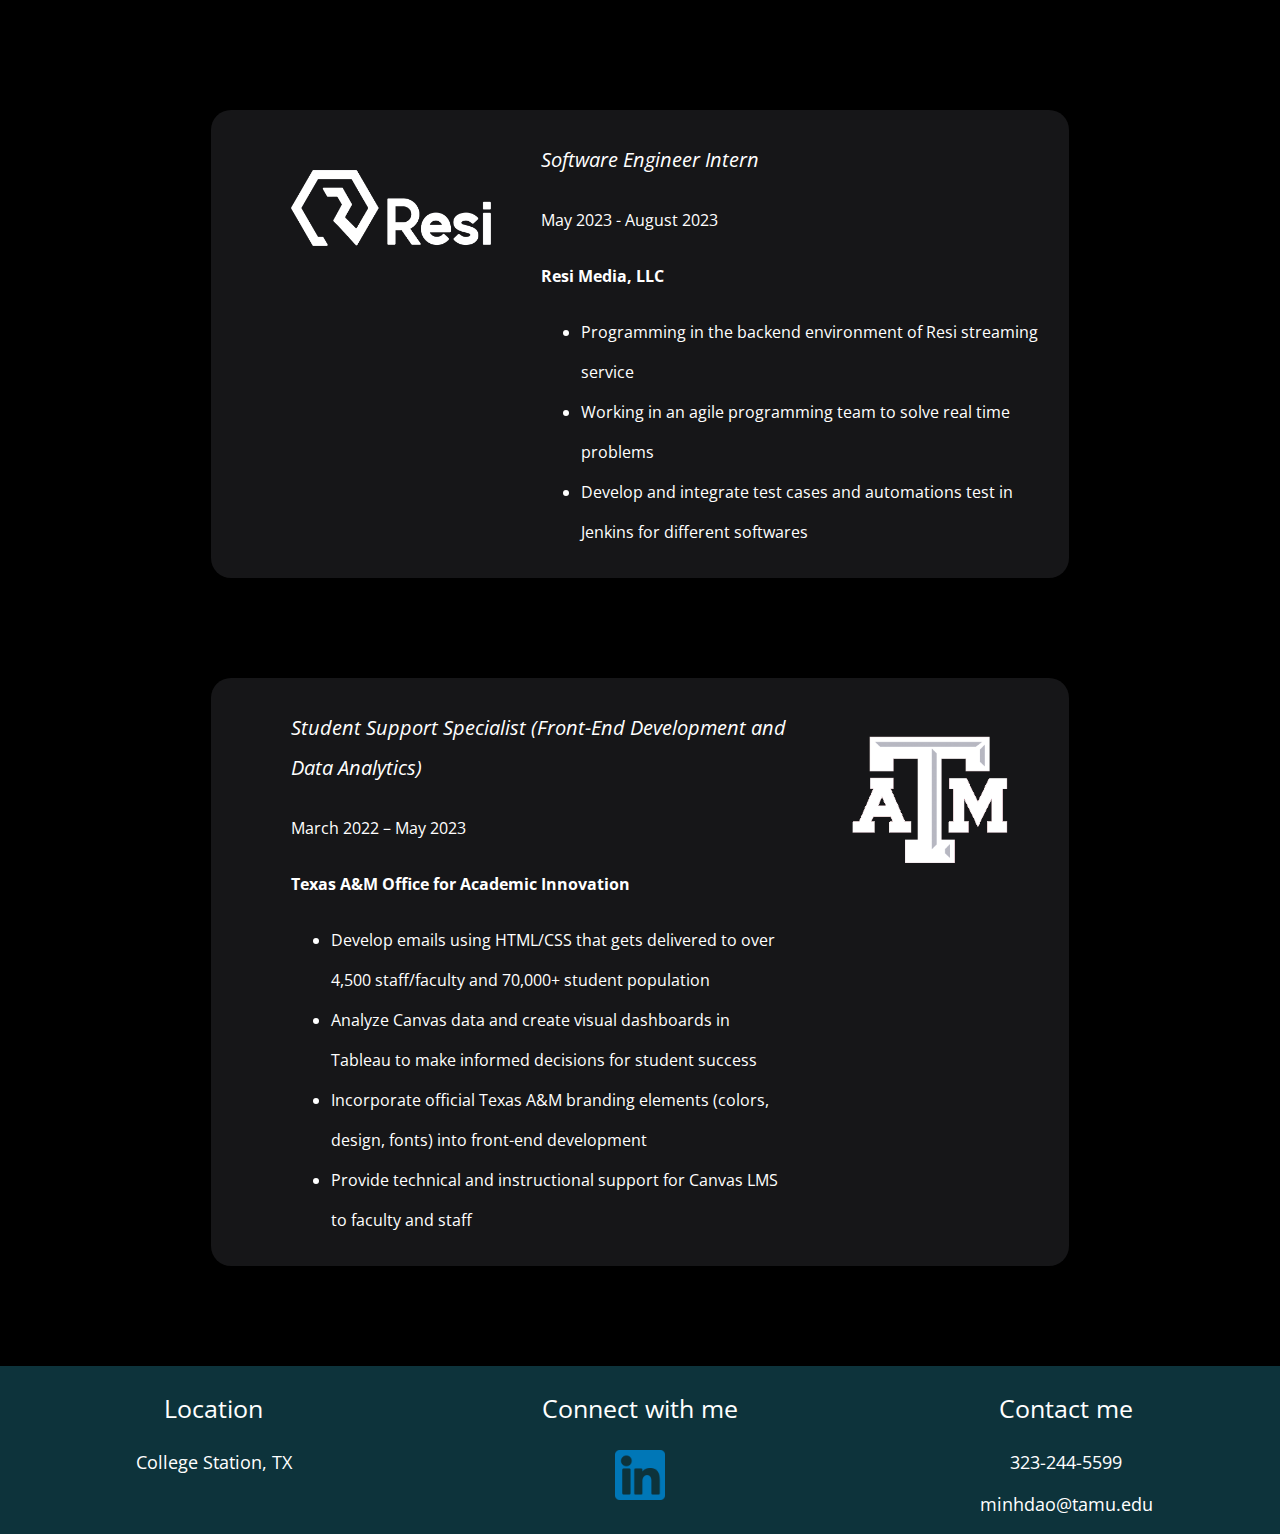
==== commit eb15816f: "update experience" ====
--- a/index.html
+++ b/index.html
@@ -203,10 +203,36 @@
         <div class="center-div">
             <div id="experience-container">
                 <div id="experience1-cont" class="reveal">
+                    <div id="experience2-img">
+                        <img id="resiLogo-img" src="logo/resi-logo.png">
+                    </div>
+                    <div id="experience1-text">
+                        <p id="job-title"> <i>Software Engineer Intern</i>
+                        </p>
+                        <p> May 2023 - August 2023</p>
+                        <p> <b>Resi Media, LLC</b></p>
+                        <ul>
+                            <li>Programming in the backend environment of Resi streaming service</li>
+                            <li>Working in an agile programming team to solve real time problems</li>
+                            <li>Develop and integrate test cases and automations test in Jenkins for different softwares</li>
+                            
+                        </ul>
+                    </div>
+                    
+                </div>
+            </div>
+        </div>
+
+        <div class="empty-space">
+        </div>
+
+        <div class="center-div">
+            <div id="experience-container">
+                <div id="experience1-cont" class="reveal">
                     <div id="experience1-text">
                         <p id="job-title"> <i>Student Support Specialist (Front-End Development and Data Analytics)</i>
                         </p>
-                        <p> March 2022 – Present</p>
+                        <p> March 2022 – May 2023</p>
                         <p> <b>Texas A&M Office for Academic Innovation</b></p>
                         <ul>
                             <li>Develop emails using HTML/CSS that gets delivered to over 4,500 staff/faculty
@@ -222,7 +248,6 @@
                         <img id="tamuLogo-img" src="logo/tamu-logo.png">
                     </div>
                 </div>
-
             </div>
         </div>
     </div>
--- a/style.css
+++ b/style.css
@@ -258,6 +258,12 @@
     margin-left: 20px;
 }
 
+#experience2-img{
+    text-align: center;
+    padding-right: 50px;
+    padding-top: 50px;
+}
+
 #job-title {
     font-size: 20px;
 }
@@ -270,7 +276,9 @@
 #tamuLogo-img {
     width: 250px;
 }
-
+#resiLogo-img{
+    width: 200px;
+}
 #cPlus-img,
 #js-img,
 #python-img {
@@ -339,15 +347,15 @@
     width: 300px;
 }
 #js{
-    width: 120px;
+    width: 200px;
     margin-bottom: 75px;
 }
 #python{
-    width: 100px;
+    width: 250px;
 
 }
 #java{
-    width: 120px;
+    width: 250px;
     margin-bottom: 70px;
 }
 #web{
